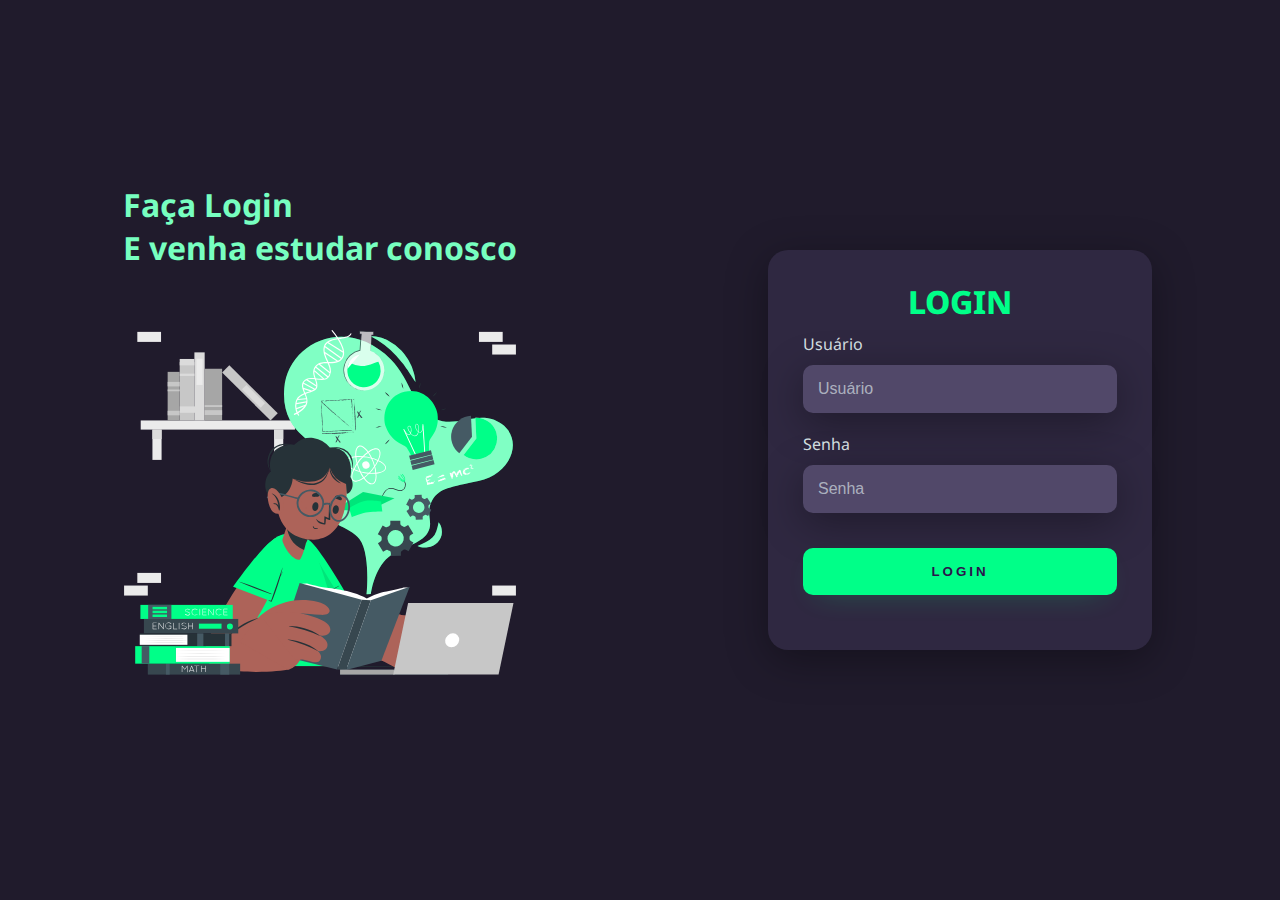
==== index.html @ 88d6f092 "tela de login" ====
<!DOCTYPE html>
<html lang="pt-br">
<head>
    <meta charset="UTF-8">
    <meta http-equiv="X-UA-Compatible" content="IE=edge">
    <meta name="viewport" content="width=device-width, initial-scale=1.0">
    <link rel="stylesheet" href="Estilos/style.css">
    <title>Login</title>
</head>
<body>
    <div class="main-login">
        <div class="left-login">
            <h1>Faça Login <br>E venha estudar conosco</h1>
            <img src="learning-animate.svg" alt="Estudando animacao" class="left-login-image">
        </div>
        <div class="right-login">
            <div class="card-login">                
                <h1>LOGIN</h1>
                <div class="textfield">
                    <label for="usuario">Usuário</label>
                    <input type="text" name="usuario" placeholder="Usuário">
                </div>
                <div class="textfield">
                    <label for="senha">Senha</label>
                    <input type="password" name="senha" placeholder="Senha">
                </div>
                <button class="btn-login">Login</button>
            </div>
        </div>
    </div>
</body>
</html>
---- Estilos/style.css ----
@import url('https://fonts.googleapis.com/css2?family=Noto+Sans:wght@400;700&display=swap');

body{
    margin: 0;
    font-family: 'Noto Sans', sans-serif;
}

body *{
    box-sizing: border-box;
}

.main-login{
    width: 100vw;
    height: 100vh;
    background: #201b2c;
    /* Deixa as coisas do lado*/
    display: flex;
    justify-content: center;
    align-items: center;
}

.left-login{
    width: 50vw;
    height: 100vh;
    display: flex;
    justify-content: center;
    align-items: center;
    flex-direction: column;
}

.left-login >h1{
    color: #77ffc0;
}

.right-login{
    width: 50vw;
    height: 100vh;
    display: flex;
    justify-content: center;
    align-items: center;
}

.card-login{
    width: 60%;
    display: flex;
    justify-content: center;
    align-items: center;
    flex-direction: column;
    padding: 30px 35px;
    background: #2f2841;
    border-radius: 20px;
    box-shadow: 0px 10px 40px #00000056;
}

.card-login >h1{
    color: #00ff88;
    font-weight: 800;
    margin: 0;
}

.left-login-image{
    width: 35vw;
}

.textfield{
    width: 100%;
    display: flex;
    flex-direction: column;
    align-items: flex-start;
    justify-content: center;
    margin: 10px 0px;
}

.textfield >input{
    width: 100%;
    border: none;
    border-radius: 10px;
    padding: 15px;
    background: #514869;
    color: #f0ffffde;
    font-size: 12pt;
    box-shadow: 0px 10px 40px #00000056;
    outline: none;
    box-sizing: border-box;
}

.textfield >label{
    color: #f0ffffde;
    margin-bottom: 10px;
}

.textfield >input::placeholder{
    color: #f0ffff94;
}

.btn-login{
    width: 100%;
    padding: 16px 0px;
    margin: 25px;
    border: none;
    border-radius: 10px;
    outline: none;
    text-transform: uppercase;
    font-weight: 800;
    letter-spacing: 3px;
    color: #2b134b;
    background: #00ff88;
    cursor: pointer;
    box-shadow: 0px 10px 30px -15px #00ff8052;
}

@media only screen and (max-width: 950px){
    .card-login{
        width: 85%;
    }
}
/*Modificacao para celular e ou telas menores*/
@media only screen and (max-width: 600px){
    .main-login{
        flex-direction: column;
    }

    .left-login >h1{
        display: none;
    }

    .left-login{
        width: 100%;
        height: auto;
    }

    .right-login{
        width: 100%;
        height: auto;
    }

    .left-login-image{
        width: 50vw;
    }

    .card-login{
        width: 90%;
    }
}
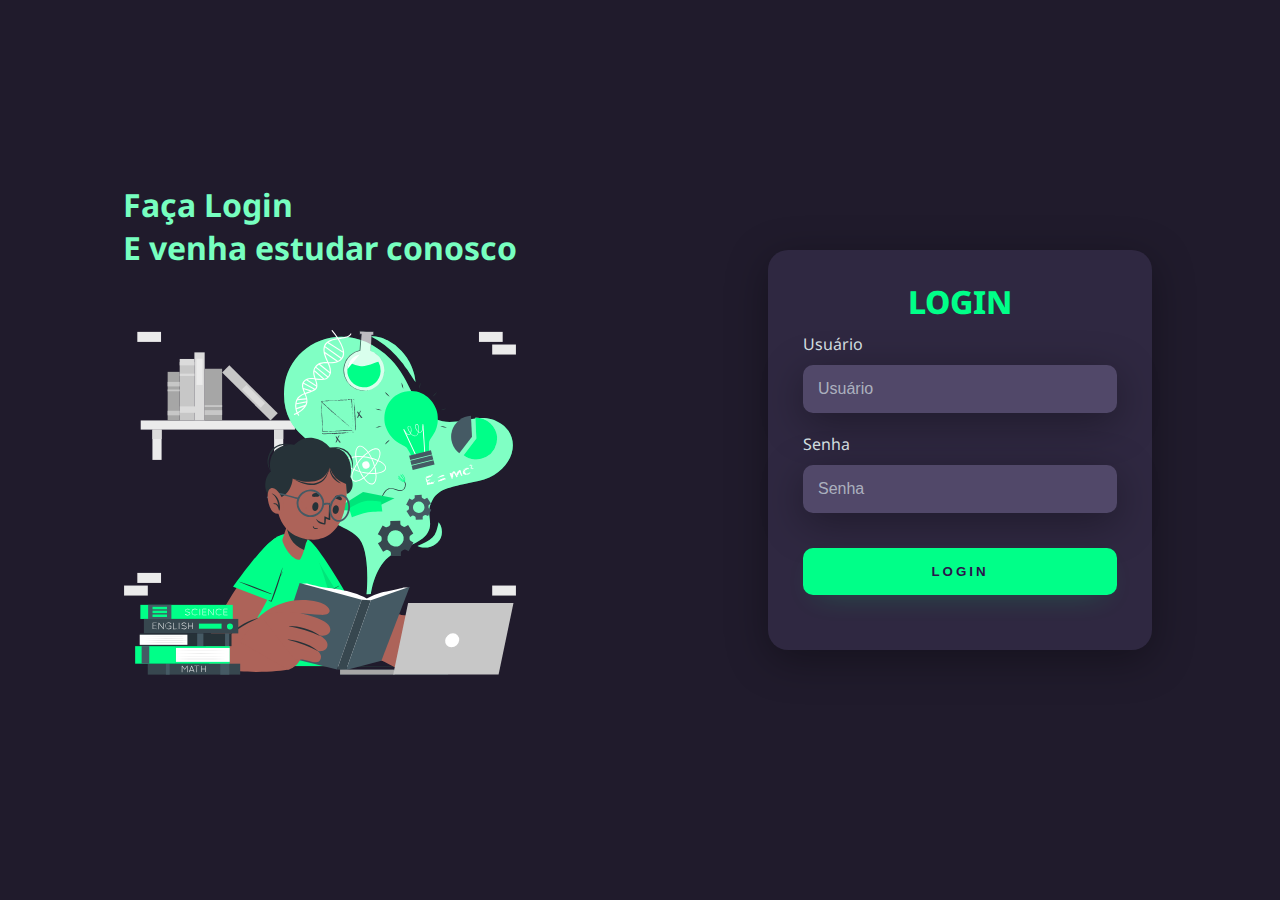
==== commit 83925386: "Update index.html" ====
--- a/index.html
+++ b/index.html
@@ -1,3 +1,5 @@
+<!--Site para adicionar imagens e pode mudar a cor e colocar animacao https://storyset.com/-->
+
 <!DOCTYPE html>
 <html lang="pt-br">
 <head>
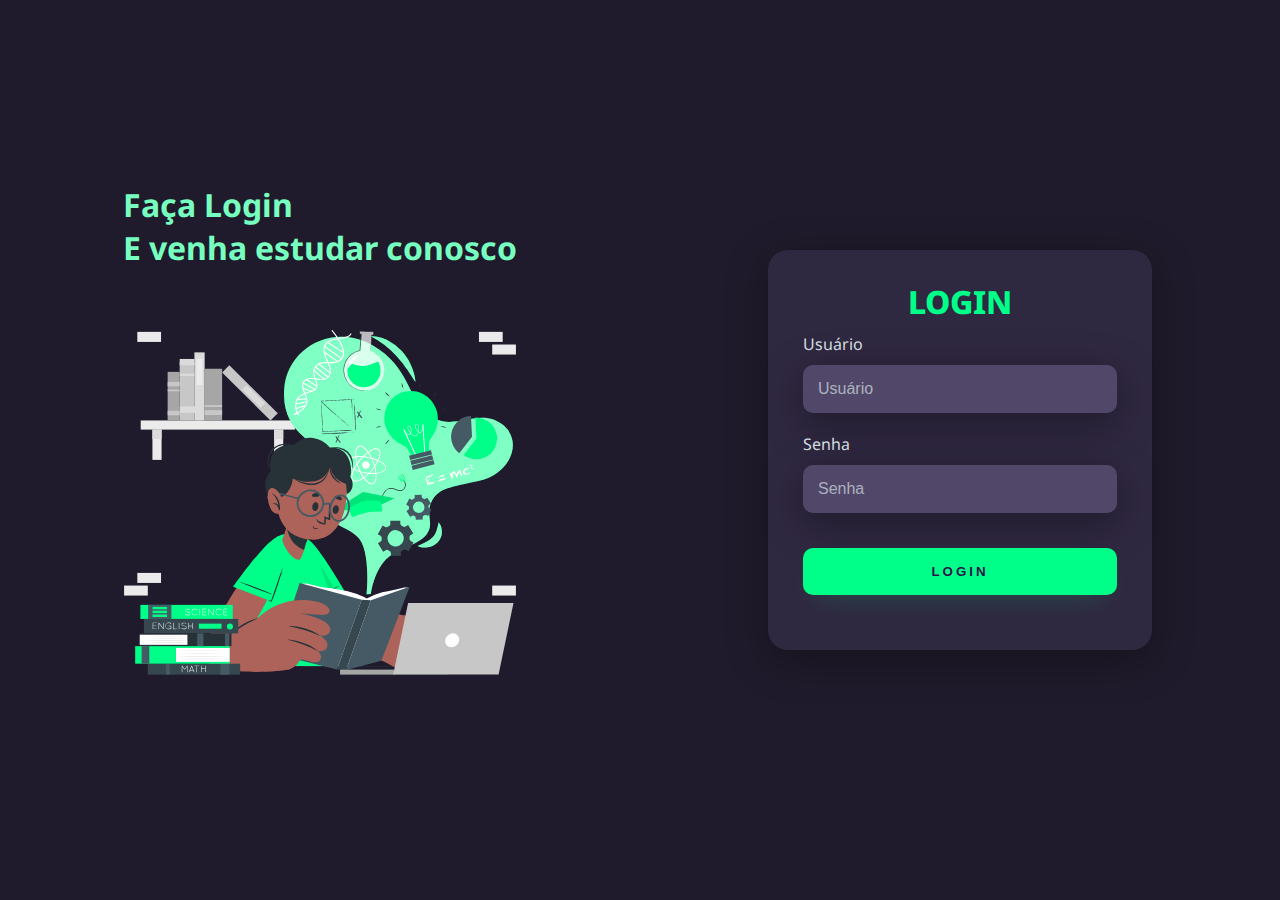
==== commit 467007a7: "Update index.html" ====
--- a/index.html
+++ b/index.html
@@ -1,4 +1,5 @@
 <!--Site para adicionar imagens e pode mudar a cor e colocar animacao https://storyset.com/-->
+<!-- https://www.youtube.com/watch?v=69-WfrVBli8 -->
 
 <!DOCTYPE html>
 <html lang="pt-br">
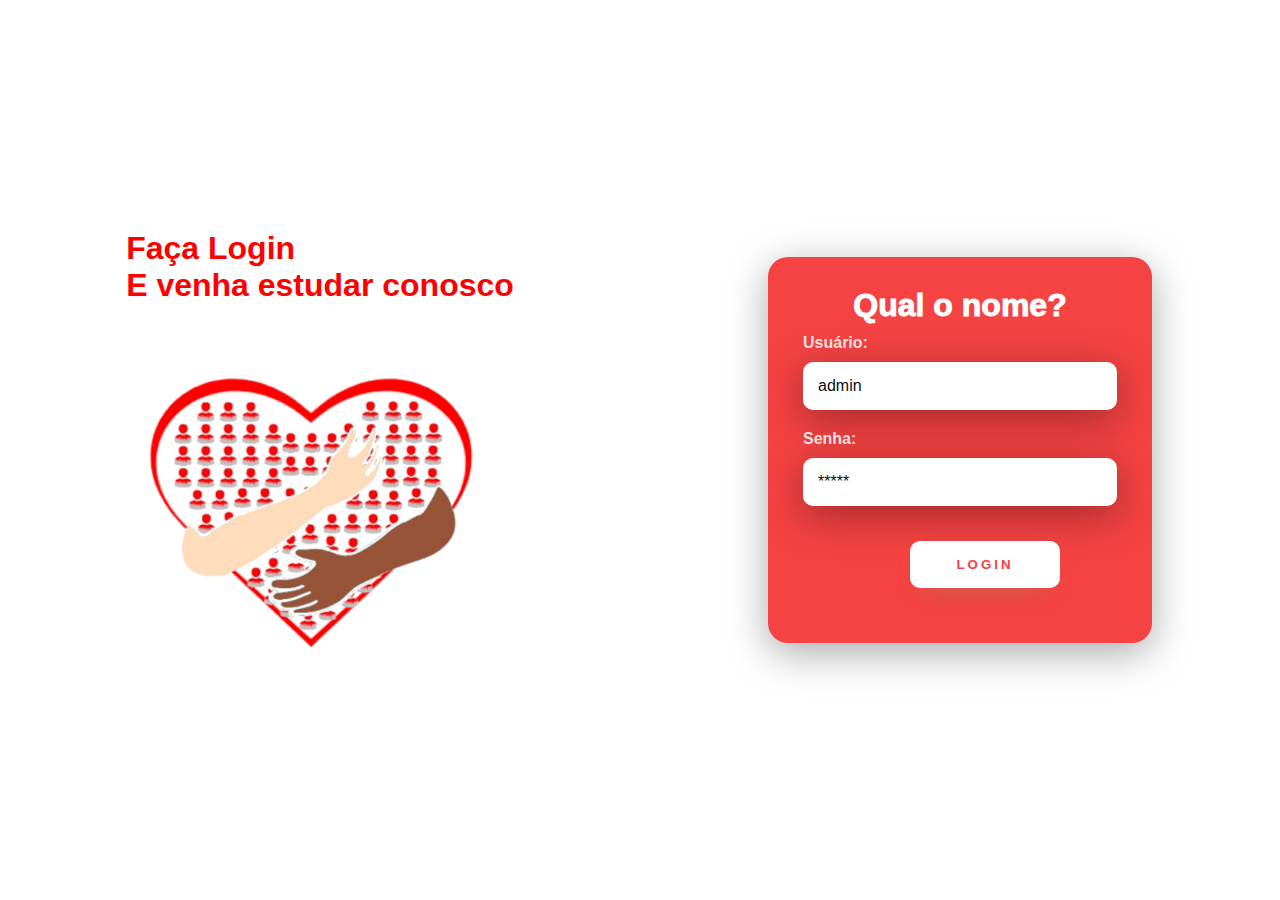
==== commit 70000347: "Tela Login Para Projeto A3" ====
--- a/index.html
+++ b/index.html
@@ -14,20 +14,20 @@
     <div class="main-login">
         <div class="left-login">
             <h1>Faça Login <br>E venha estudar conosco</h1>
-            <img src="learning-animate.svg" alt="Estudando animacao" class="left-login-image">
+            <img src="imagens/coraciones transparente fundin branco999.png" alt="Estudando animacao" class="left-login-image">
         </div>
         <div class="right-login">
             <div class="card-login">                
-                <h1>LOGIN</h1>
+                <h1>Qual o nome?</h1>
                 <div class="textfield">
-                    <label for="usuario">Usuário</label>
-                    <input type="text" name="usuario" placeholder="Usuário">
+                    <label for="usuario">Usuário:</label>
+                    <input type="text" name="usuario" placeholder="admin">
                 </div>
                 <div class="textfield">
-                    <label for="senha">Senha</label>
-                    <input type="password" name="senha" placeholder="Senha">
+                    <label for="senha">Senha:</label>
+                    <input type="password" name="senha" placeholder="*****">
                 </div>
-                <button class="btn-login">Login</button>
+                <a target="_blank" href="pag2.html"><button class="btn-login">Login</button></a>
             </div>
         </div>
     </div>
--- a/Estilos/style.css
+++ b/Estilos/style.css
@@ -1,5 +1,3 @@
-@import url('https://fonts.googleapis.com/css2?family=Noto+Sans:wght@400;700&display=swap');
-
 body{
     margin: 0;
     font-family: 'Noto Sans', sans-serif;
@@ -12,7 +10,7 @@
 .main-login{
     width: 100vw;
     height: 100vh;
-    background: #201b2c;
+    background: #ffffff;
     /* Deixa as coisas do lado*/
     display: flex;
     justify-content: center;
@@ -29,7 +27,11 @@
 }
 
 .left-login >h1{
-    color: #77ffc0;
+    color: #ff0000;
+}
+
+.left-login .left-login-image {
+    width: 650px
 }
 
 .right-login{
@@ -47,14 +49,19 @@
     align-items: center;
     flex-direction: column;
     padding: 30px 35px;
-    background: #2f2841;
+    background: #f54242;
     border-radius: 20px;
     box-shadow: 0px 10px 40px #00000056;
 }
 
+.card-login a {
+    width: 150px;
+    
+}
+
 .card-login >h1{
-    color: #00ff88;
-    font-weight: 800;
+    color: #ffffff;
+    font-weight: 1000;
     margin: 0;
 }
 
@@ -76,8 +83,8 @@
     border: none;
     border-radius: 10px;
     padding: 15px;
-    background: #514869;
-    color: #f0ffffde;
+    background: #ffffff;
+    color: #000000de;
     font-size: 12pt;
     box-shadow: 0px 10px 40px #00000056;
     outline: none;
@@ -85,12 +92,13 @@
 }
 
 .textfield >label{
-    color: #f0ffffde;
+    color: #ffffffde;
     margin-bottom: 10px;
+    font-weight: bold;
 }
 
 .textfield >input::placeholder{
-    color: #f0ffff94;
+    color: #0e0e0e;
 }
 
 .btn-login{
@@ -103,8 +111,8 @@
     text-transform: uppercase;
     font-weight: 800;
     letter-spacing: 3px;
-    color: #2b134b;
-    background: #00ff88;
+    color: #f54242;
+    background: #ffffff;
     cursor: pointer;
     box-shadow: 0px 10px 30px -15px #00ff8052;
 }
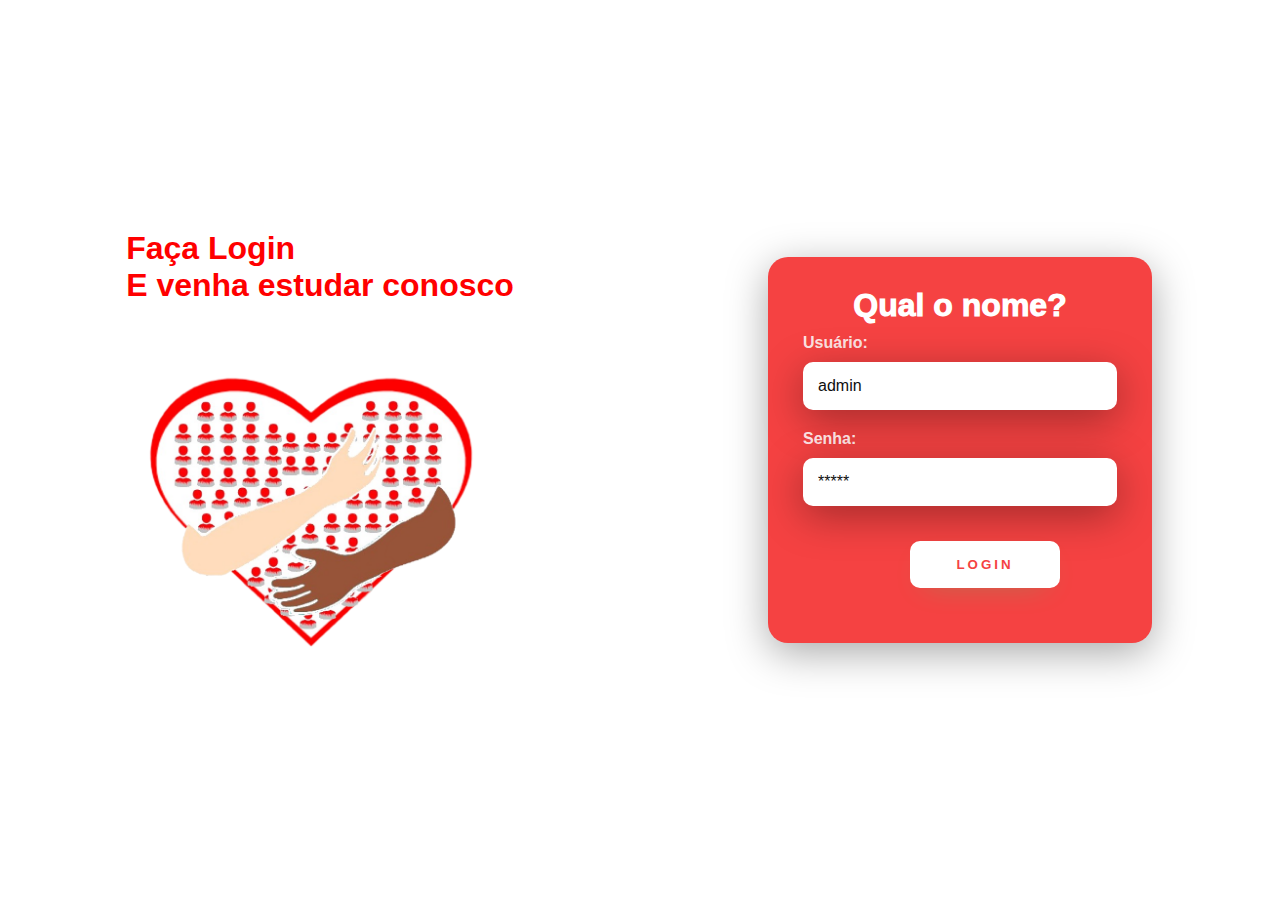
==== commit a2a7e803: "cmt" ====
--- a/index.html
+++ b/index.html
@@ -1,23 +1,19 @@
-<!--Site para adicionar imagens e pode mudar a cor e colocar animacao https://storyset.com/-->
-<!-- https://www.youtube.com/watch?v=69-WfrVBli8 -->
-
-<!DOCTYPE html>
 <html lang="pt-br">
 <head>
     <meta charset="UTF-8">
     <meta http-equiv="X-UA-Compatible" content="IE=edge">
     <meta name="viewport" content="width=device-width, initial-scale=1.0">
-    <link rel="stylesheet" href="Estilos/style.css">
+    <link rel="stylesheet" href="tela-login.component.css">
     <title>Login</title>
 </head>
 <body>
     <div class="main-login">
         <div class="left-login">
             <h1>Faça Login <br>E venha estudar conosco</h1>
-            <img src="imagens/coraciones transparente fundin branco999.png" alt="Estudando animacao" class="left-login-image">
+            <img src="imagens/coraciones transparente fundin branco.png" alt="coração-fundo-branco" class="left-login-image">
         </div>
         <div class="right-login">
-            <div class="card-login">                
+            <div class="card-login">
                 <h1>Qual o nome?</h1>
                 <div class="textfield">
                     <label for="usuario">Usuário:</label>
@@ -27,7 +23,7 @@
                     <label for="senha">Senha:</label>
                     <input type="password" name="senha" placeholder="*****">
                 </div>
-                <a target="_blank" href="pag2.html"><button class="btn-login">Login</button></a>
+                <a target="_blank" *ngFor="let telaLogin of "><button class="btn-login">Login</button></a>
             </div>
         </div>
     </div>
--- a/tela-login.component.css
+++ b/tela-login.component.css
@@ -0,0 +1,152 @@
+body{
+    margin: 0;
+    font-family: 'Noto Sans', sans-serif;
+}
+
+body *{
+    box-sizing: border-box;
+}
+
+.main-login{
+    width: 100vw;
+    height: 100vh;
+    background: #ffffff;
+    /* Deixa as coisas do lado*/
+    display: flex;
+    justify-content: center;
+    align-items: center;
+}
+
+.left-login{
+    width: 50vw;
+    height: 100vh;
+    display: flex;
+    justify-content: center;
+    align-items: center;
+    flex-direction: column;
+}
+
+.left-login >h1{
+    color: #ff0000;
+}
+
+.left-login .left-login-image {
+    width: 650px
+}
+
+.right-login{
+    width: 50vw;
+    height: 100vh;
+    display: flex;
+    justify-content: center;
+    align-items: center;
+}
+
+.card-login{
+    width: 60%;
+    display: flex;
+    justify-content: center;
+    align-items: center;
+    flex-direction: column;
+    padding: 30px 35px;
+    background: #f54242;
+    border-radius: 20px;
+    box-shadow: 0px 10px 40px #00000056;
+}
+
+.card-login a {
+    width: 150px;
+    
+}
+
+.card-login >h1{
+    color: #ffffff;
+    font-weight: 1000;
+    margin: 0;
+}
+
+.left-login-image{
+    width: 35vw;
+}
+
+.textfield{
+    width: 100%;
+    display: flex;
+    flex-direction: column;
+    align-items: flex-start;
+    justify-content: center;
+    margin: 10px 0px;
+}
+
+.textfield >input{
+    width: 100%;
+    border: none;
+    border-radius: 10px;
+    padding: 15px;
+    background: #ffffff;
+    color: #000000de;
+    font-size: 12pt;
+    box-shadow: 0px 10px 40px #00000056;
+    outline: none;
+    box-sizing: border-box;
+}
+
+.textfield >label{
+    color: #ffffffde;
+    margin-bottom: 10px;
+    font-weight: bold;
+}
+
+.textfield >input::placeholder{
+    color: #0e0e0e;
+}
+
+.btn-login{
+    width: 100%;
+    padding: 16px 0px;
+    margin: 25px;
+    border: none;
+    border-radius: 10px;
+    outline: none;
+    text-transform: uppercase;
+    font-weight: 800;
+    letter-spacing: 3px;
+    color: #f54242;
+    background: #ffffff;
+    cursor: pointer;
+    box-shadow: 0px 10px 30px -15px #00ff8052;
+}
+
+@media only screen and (max-width: 950px){
+    .card-login{
+        width: 85%;
+    }
+}
+/*Modificacao para celular e ou telas menores*/
+@media only screen and (max-width: 600px){
+    .main-login{
+        flex-direction: column;
+    }
+
+    .left-login >h1{
+        display: none;
+    }
+
+    .left-login{
+        width: 100%;
+        height: auto;
+    }
+
+    .right-login{
+        width: 100%;
+        height: auto;
+    }
+
+    .left-login-image{
+        width: 50vw;
+    }
+
+    .card-login{
+        width: 90%;
+    }
+}